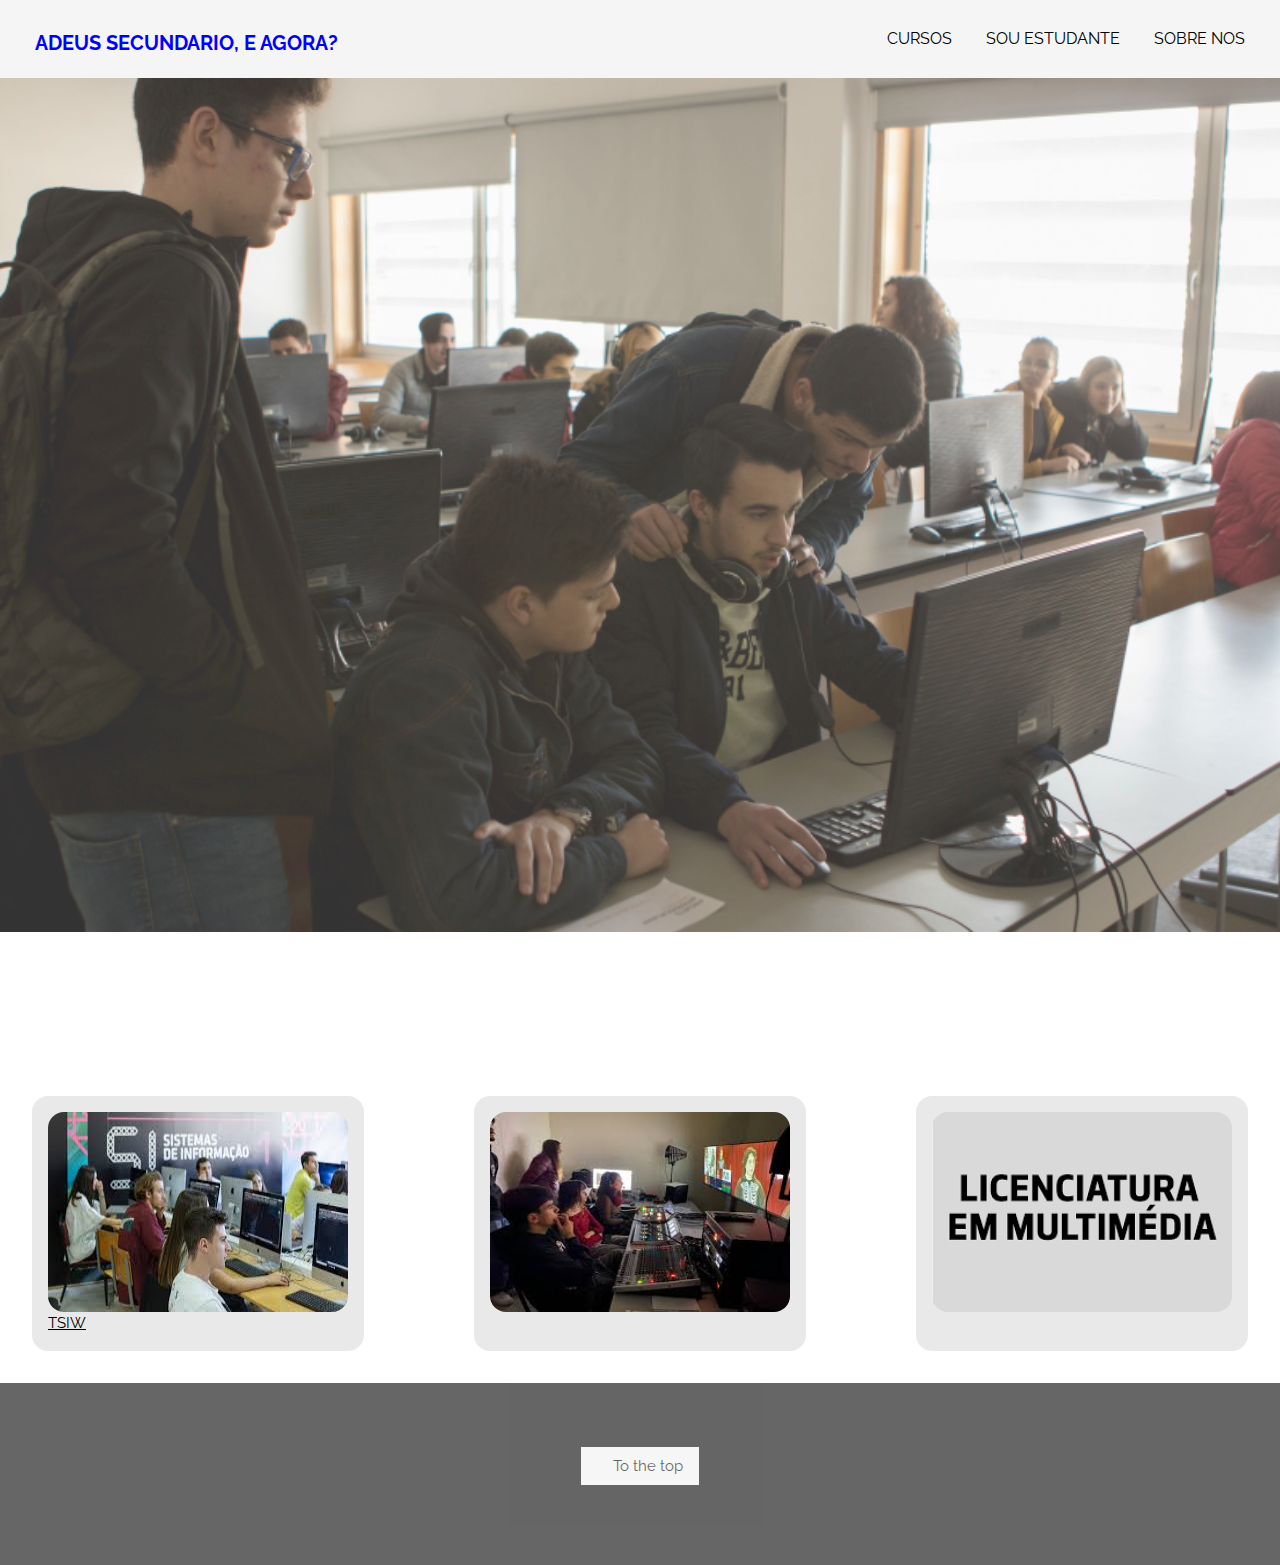
==== index.html @ f5c55098 "Algumas alteraçoes" ====
<!DOCTYPE html>
<html lang="en">
<head>
    <meta charset="UTF-8">
    <meta name="viewport" content="width=device-width, initial-scale=1.0">
    <link rel="stylesheet" href="https://fonts.googleapis.com/css?family=Raleway">
    <link rel="stylesheet" href="asea.css">
    <link rel="stylesheet" href="https://www.w3schools.com/w3css/4/w3.css">
    <title>ASEA</title>
</head>
<body>

    <div class="navbar">
      <!--Logo-->

      <a href="index.html">
        <div class="logo">ADEUS SECUNDARIO, E AGORA?</div>
      </a>

      <div class="menu">
          <a href="tsiw.html">CURSOS</a>
          <a href="">SOU ESTUDANTE</a>
          <a href="">SOBRE NOS</a>
      </div>
    </div>

  <!-- <div class="header">
    <div class="barranav" >
      <a href="index.html" class="button1">ADEUS SECUNDÁRIO, E AGORA?</a>
        <div class="button123">
          <a href="cursos.html" class="w3-bar-item w3-button">CURSOS</a>
          <a href="saidas.html" class="w3-bar-item w3-button">SAIDAS</a>
          <a href="sobrenos.html" class="w3-bar-item w3-button">SOBRE NOS</a>
        </div>
      </div>
    </div> -->

    

  <div class="imgcapa">
    <div>
      <img src="imagens\index\header.jpg" id="header">
    </div>
    <div>
      <h3 class="imgcapa">A salvar-te desde 2019</h3>
      <h4>Seguimos contigo no teu percurso académico!</h4>
    </div>
  </div>

  <br>

  <div class="cursos">
    <div class="curso-card">
       <img src="imagens/transferir.jpeg" alt="foto do curso TSIW">
       <a href="tsiw.html" class="tsiwlink"> TSIW</a>
    </div>
    <div class="curso-card">
      <img src="imagens/Licenciatura em Cinema e Audiovisual.jpeg" alt="foto do curso fotografia">
   </div>
   <div class="curso-card">
    <img src="imagens/Licenciatura em  multimedia.png" alt="">
 </div>
  
  </div>

  <footer class="w3-center w3-black w3-padding-64 w3-opacity w3-hover-opacity-off">
    <a href="#home" class="w3-button w3-light-grey"><i class="fa fa-arrow-up w3-margin-right"></i>To the top</a>
    <div class="w3-xlarge w3-section">
      <i class="fa fa-facebook-official w3-hover-opacity"></i>
      <i class="fa fa-instagram w3-hover-opacity"></i>
      <i class="fa fa-snapchat w3-hover-opacity"></i>
      <i class="fa fa-pinterest-p w3-hover-opacity"></i>
      <i class="fa fa-twitter w3-hover-opacity"></i>
      <i class="fa fa-linkedin w3-hover-opacity"></i>
    </div>
  </footer>

</body>
</html>
---- asea.css ----
body,h1,h2,h3,h4,h5,h6,div,a {font-family: "Raleway", sans-serif}

h1 {
    text-align: center;
}

#header {
    width: 100%;
    height: 50%;
    opacity: 0.8; /* Adiciona leve transparência à imagem */
  }
  
    

.navbar {
    display: flex;
    align-items: center;
    background-color: whitesmoke;
    padding: 20px 20px;
   justify-content: space-between;
   
    
  }
  

  .navbar a {
    color: black;
    text-decoration: none;
    margin: 0 15px;
    font-size: 16px;
    
  }

  /*.navbar a:hover {
    text-decoration: underline;
  }*/

  .logo {
    font-size: 20px;
    font-weight: bold;
    color: blue;
    padding-top: 8px;
    
  }
  
  .menu {
    
   
    

  }

/* .barranav{
    background-color: blue;
} */

/*.imgcapa {
    display: grid;
    padding-top: 20px;
    grid-template-columns: 55% 35%;
    align-items: center;
    justify-content: space-between;
    grid-column-gap: 20px; 
    
} */
.imgcapa {
    position: relative;
    text-align: center;
    color: white;
  }

h3.imgcapa {
    text-align: center;
    font-size: 40px;
    font-weight: 600;
    margin: 0;
    justify-self: start;
}

.cursos {
    display: flex;
    justify-content: space-between;
    flex-wrap: wrap;
    gap:8px;
    padding: 32px;  

}

.curso-card {
    background-color: rgba(204, 204, 204, 0.441);
    padding: 16px;
    width: min-content;
    border-radius: 16px;
    
}
  
.cursos  img {
    height: 200px;
    width: 300px;
    border-radius: 16px;
}
.tsiwlink{
    justify-content: center;
}
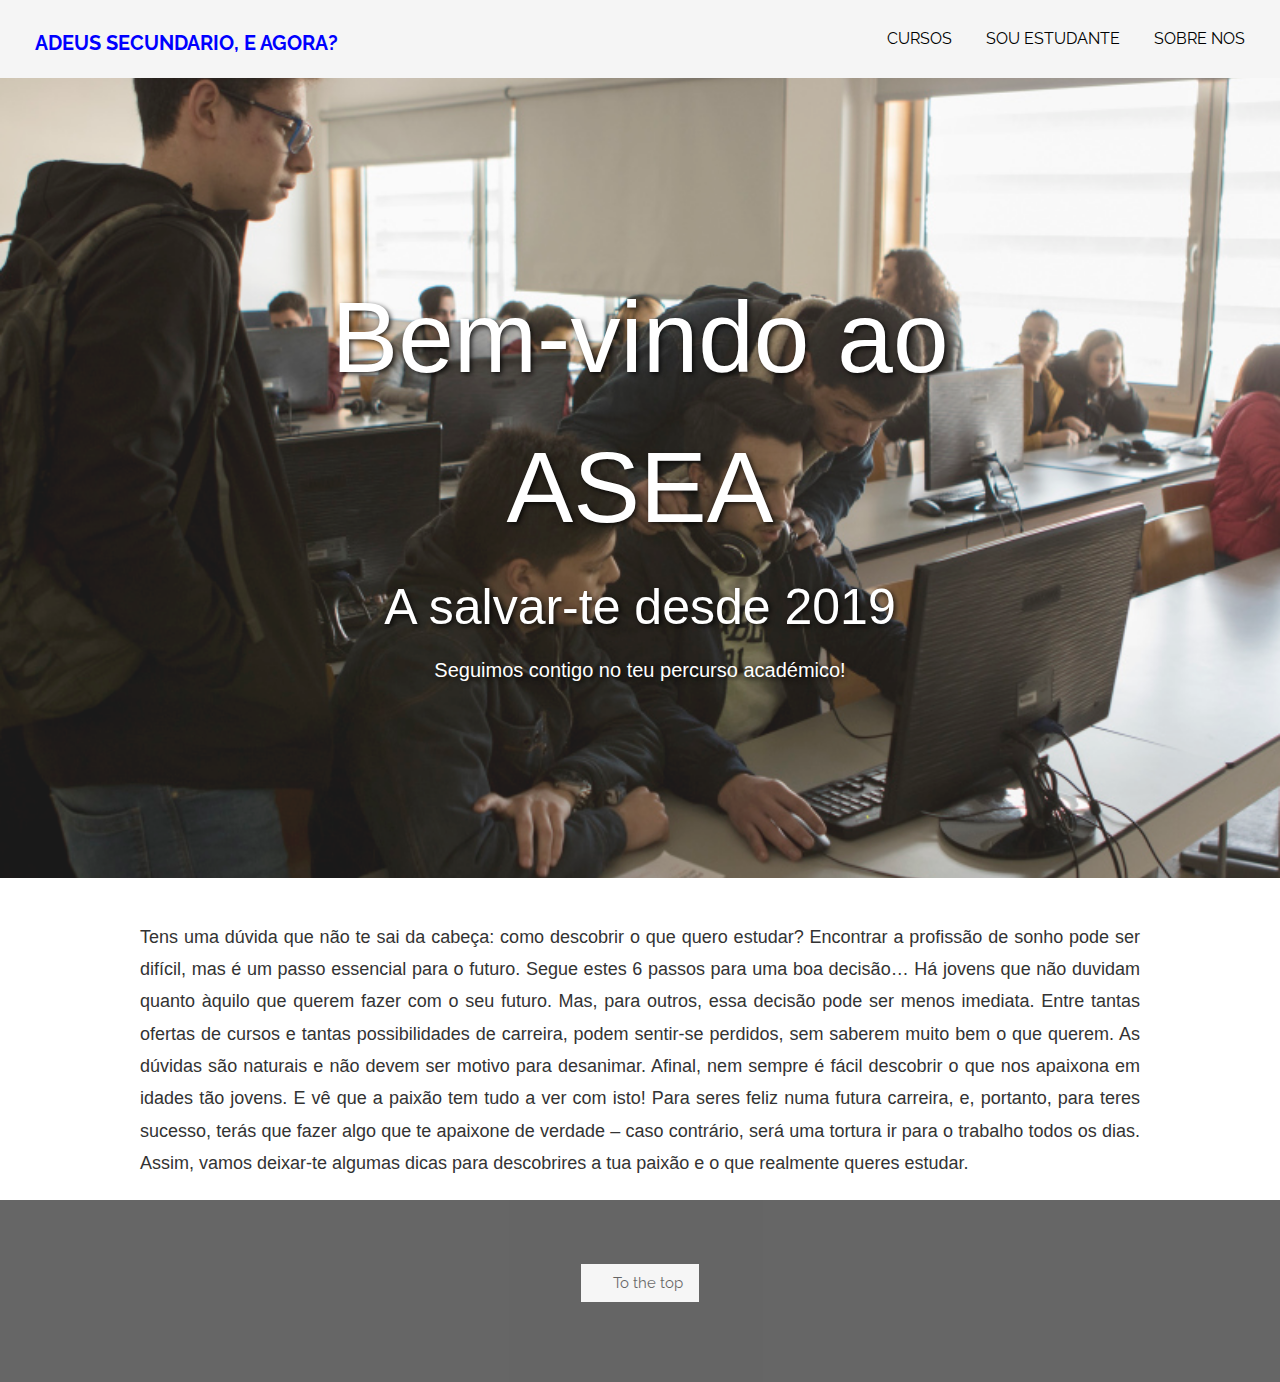
==== commit 13df17fd: "mudanca da imagem da pag" ====
--- a/index.html
+++ b/index.html
@@ -9,7 +9,7 @@
     <title>ASEA</title>
 </head>
 <body>
-
+  
     <div class="navbar">
       <!--Logo-->
 
@@ -24,45 +24,32 @@
       </div>
     </div>
 
-  <!-- <div class="header">
-    <div class="barranav" >
-      <a href="index.html" class="button1">ADEUS SECUNDÁRIO, E AGORA?</a>
-        <div class="button123">
-          <a href="cursos.html" class="w3-bar-item w3-button">CURSOS</a>
-          <a href="saidas.html" class="w3-bar-item w3-button">SAIDAS</a>
-          <a href="sobrenos.html" class="w3-bar-item w3-button">SOBRE NOS</a>
-        </div>
-      </div>
-    </div> -->
-
-    
 
   <div class="imgcapa">
     <div>
+      
       <img src="imagens\index\header.jpg" id="header">
     </div>
-    <div>
-      <h3 class="imgcapa">A salvar-te desde 2019</h3>
+    <div class="texto-sobre-imagem">
+      <h1>Bem-vindo ao ASEA</h1>
+      <h3>A salvar-te desde 2019</h3>
       <h4>Seguimos contigo no teu percurso académico!</h4>
     </div>
   </div>
 
   <br>
 
-  <div class="cursos">
-    <div class="curso-card">
-       <img src="imagens/transferir.jpeg" alt="foto do curso TSIW">
-       <a href="tsiw.html" class="tsiwlink"> TSIW</a>
-    </div>
-    <div class="curso-card">
-      <img src="imagens/Licenciatura em Cinema e Audiovisual.jpeg" alt="foto do curso fotografia">
-   </div>
-   <div class="curso-card">
-    <img src="imagens/Licenciatura em  multimedia.png" alt="">
- </div>
+  <p class="paragrafo-1">
+    Tens uma dúvida que não te sai da cabeça: como descobrir o que quero estudar? Encontrar a profissão de sonho pode ser difícil, mas é um passo essencial para o futuro. Segue estes 6 passos para uma boa decisão…
   
-  </div>
-
+    Há jovens que não duvidam quanto àquilo que querem fazer com o seu futuro. Mas, para outros, essa decisão pode ser menos imediata. Entre tantas ofertas de cursos e tantas possibilidades de carreira, podem sentir-se perdidos, sem saberem muito bem o que querem.
+    
+    As dúvidas são naturais e não devem ser motivo para desanimar. Afinal, nem sempre é fácil descobrir o que nos apaixona em idades tão jovens. E vê que a paixão tem tudo a ver com isto!
+    
+    Para seres feliz numa futura carreira, e, portanto, para teres sucesso, terás que fazer algo que te apaixone de verdade – caso contrário, será uma tortura ir para o trabalho todos os dias.
+    
+    Assim, vamos deixar-te algumas dicas para descobrires a tua paixão e o que realmente queres estudar.
+  </p>
   <footer class="w3-center w3-black w3-padding-64 w3-opacity w3-hover-opacity-off">
     <a href="#home" class="w3-button w3-light-grey"><i class="fa fa-arrow-up w3-margin-right"></i>To the top</a>
     <div class="w3-xlarge w3-section">
--- a/asea.css
+++ b/asea.css
@@ -5,11 +5,11 @@
 }
 
 #header {
-    width: 100%;
-    height: 50%;
-    opacity: 0.8; /* Adiciona leve transparência à imagem */
-  }
-  
+    width: 100%; /* Mantém a largura total */
+    height: 800px; /* Define a altura desejada*/
+    object-fit: cover; /* Garante que a imagem se ajuste sem distorção */
+    opacity: 0.9; /* Mantém a transparência já definida */
+}
     
 
 .navbar {
@@ -31,10 +31,6 @@
     
   }
 
-  /*.navbar a:hover {
-    text-decoration: underline;
-  }*/
-
   .logo {
     font-size: 20px;
     font-weight: bold;
@@ -42,40 +38,33 @@
     padding-top: 8px;
     
   }
-  
-  .menu {
-    
-   
-    
 
-  }
 
-/* .barranav{
-    background-color: blue;
-} */
-
-/*.imgcapa {
-    display: grid;
-    padding-top: 20px;
-    grid-template-columns: 55% 35%;
-    align-items: center;
-    justify-content: space-between;
-    grid-column-gap: 20px; 
-    
-} */
 .imgcapa {
     position: relative;
     text-align: center;
     color: white;
   }
 
-h3.imgcapa {
-    text-align: center;
-    font-size: 40px;
-    font-weight: 600;
+  .texto-sobre-imagem {
+    position: absolute; /* Coloca o texto sobre a imagem */
+    top: 50%; /* Alinha verticalmente */
+    left: 50%; /* Alinha horizontalmente */
+    transform: translate(-50%, -50%); 
+    color: white; /* Cor do texto */
+    text-shadow: 2px 2px 5px rgba(0, 0, 0, 0.8); /* Adiciona sombra para melhor legibilidade */
+}
+
+.texto-sobre-imagem h1 {
+    font-size: 100px; /* Tamanho do título */
     margin: 0;
-    justify-self: start;
 }
+
+.texto-sobre-imagem h3 {
+    font-size: 50px; /* Tamanho do subtítulo */
+    margin: 8px 0 0;
+}
+
 
 .cursos {
     display: flex;
@@ -93,12 +82,13 @@
     border-radius: 16px;
     
 }
+.paragrafo-1 {
+   text-align: justify;
+    margin: 20px auto; /* Adiciona espaço acima e abaixo do parágrafo */
+    max-width: 1000px; /* Limita a largura do parágrafo */
+    line-height: 1.8; /* Aumenta o espaçamento entre as linhas para melhor legibilidade */
+    font-size: 18px; /* Ajusta o tamanho da fonte */
+    color: #333; /* Define uma cor agradável para o texto */
+}
   
-.cursos  img {
-    height: 200px;
-    width: 300px;
-    border-radius: 16px;
-}
-.tsiwlink{
-    justify-content: center;
-}+
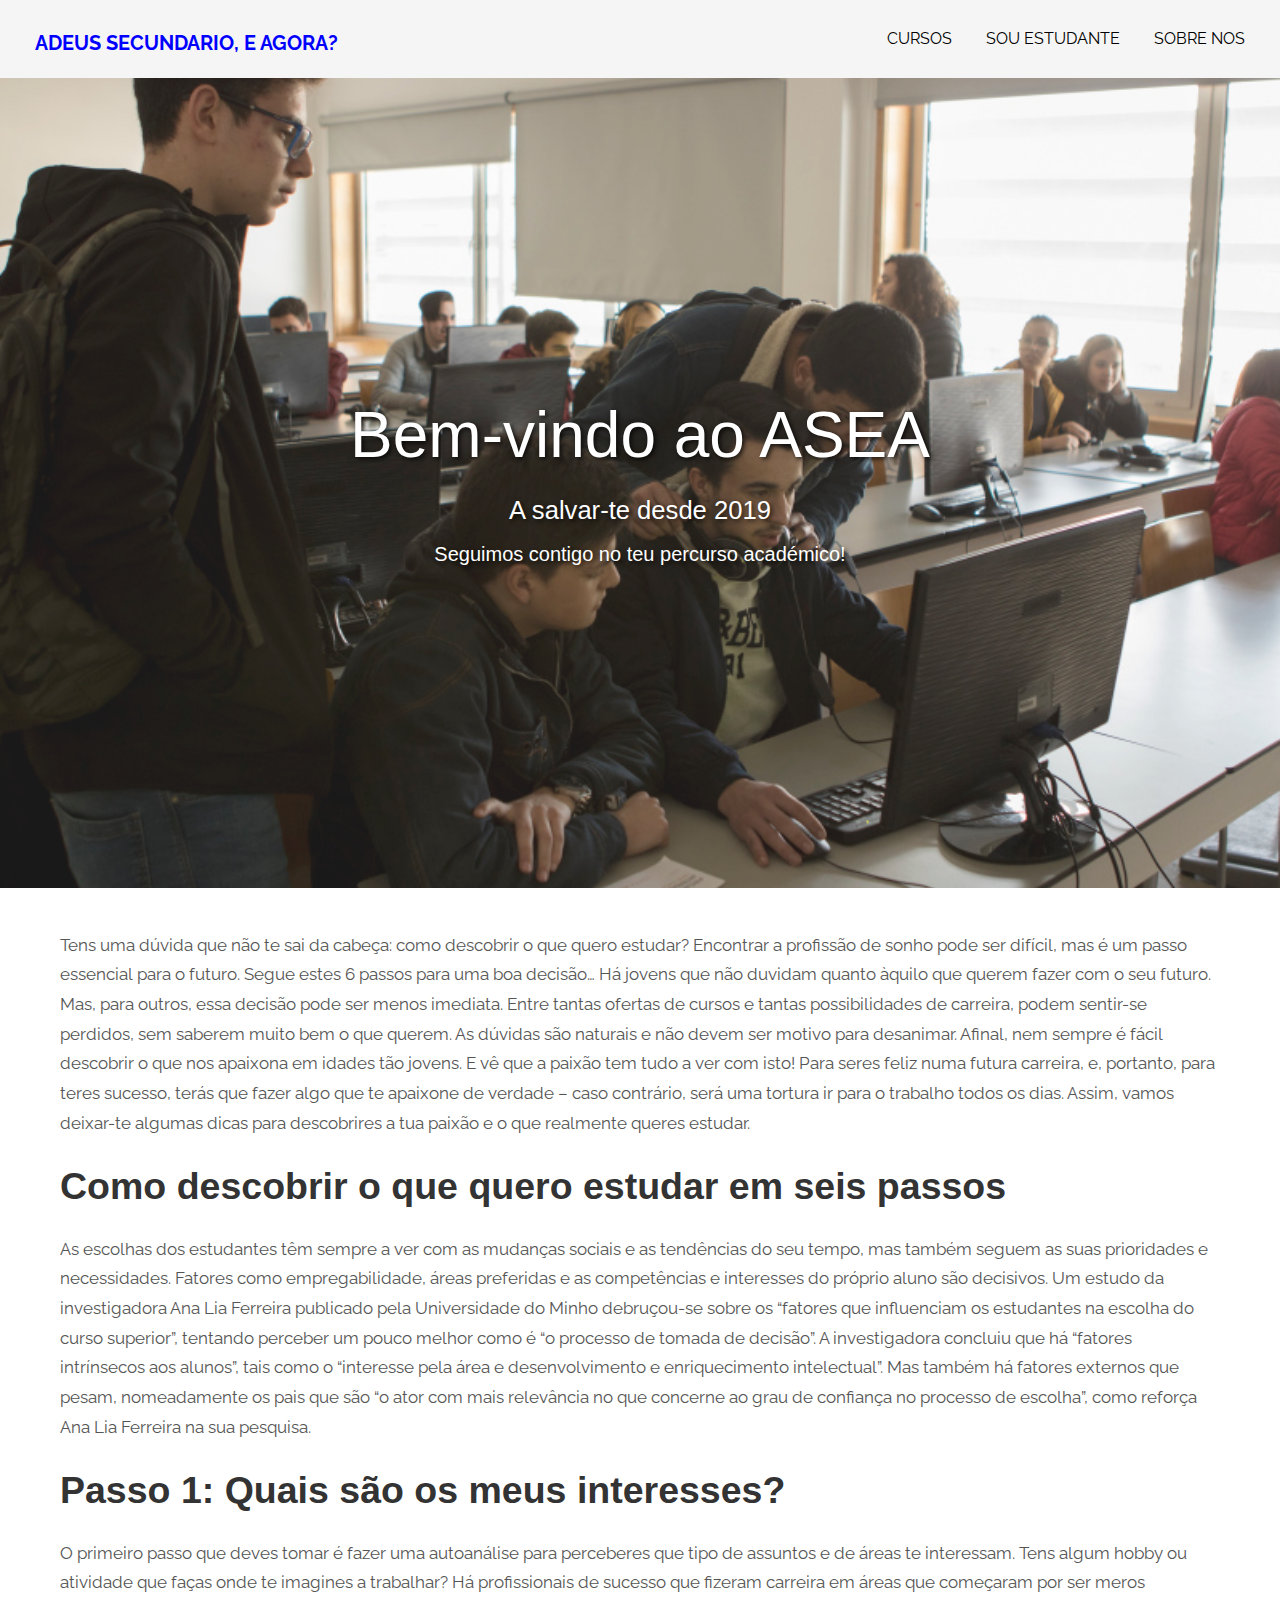
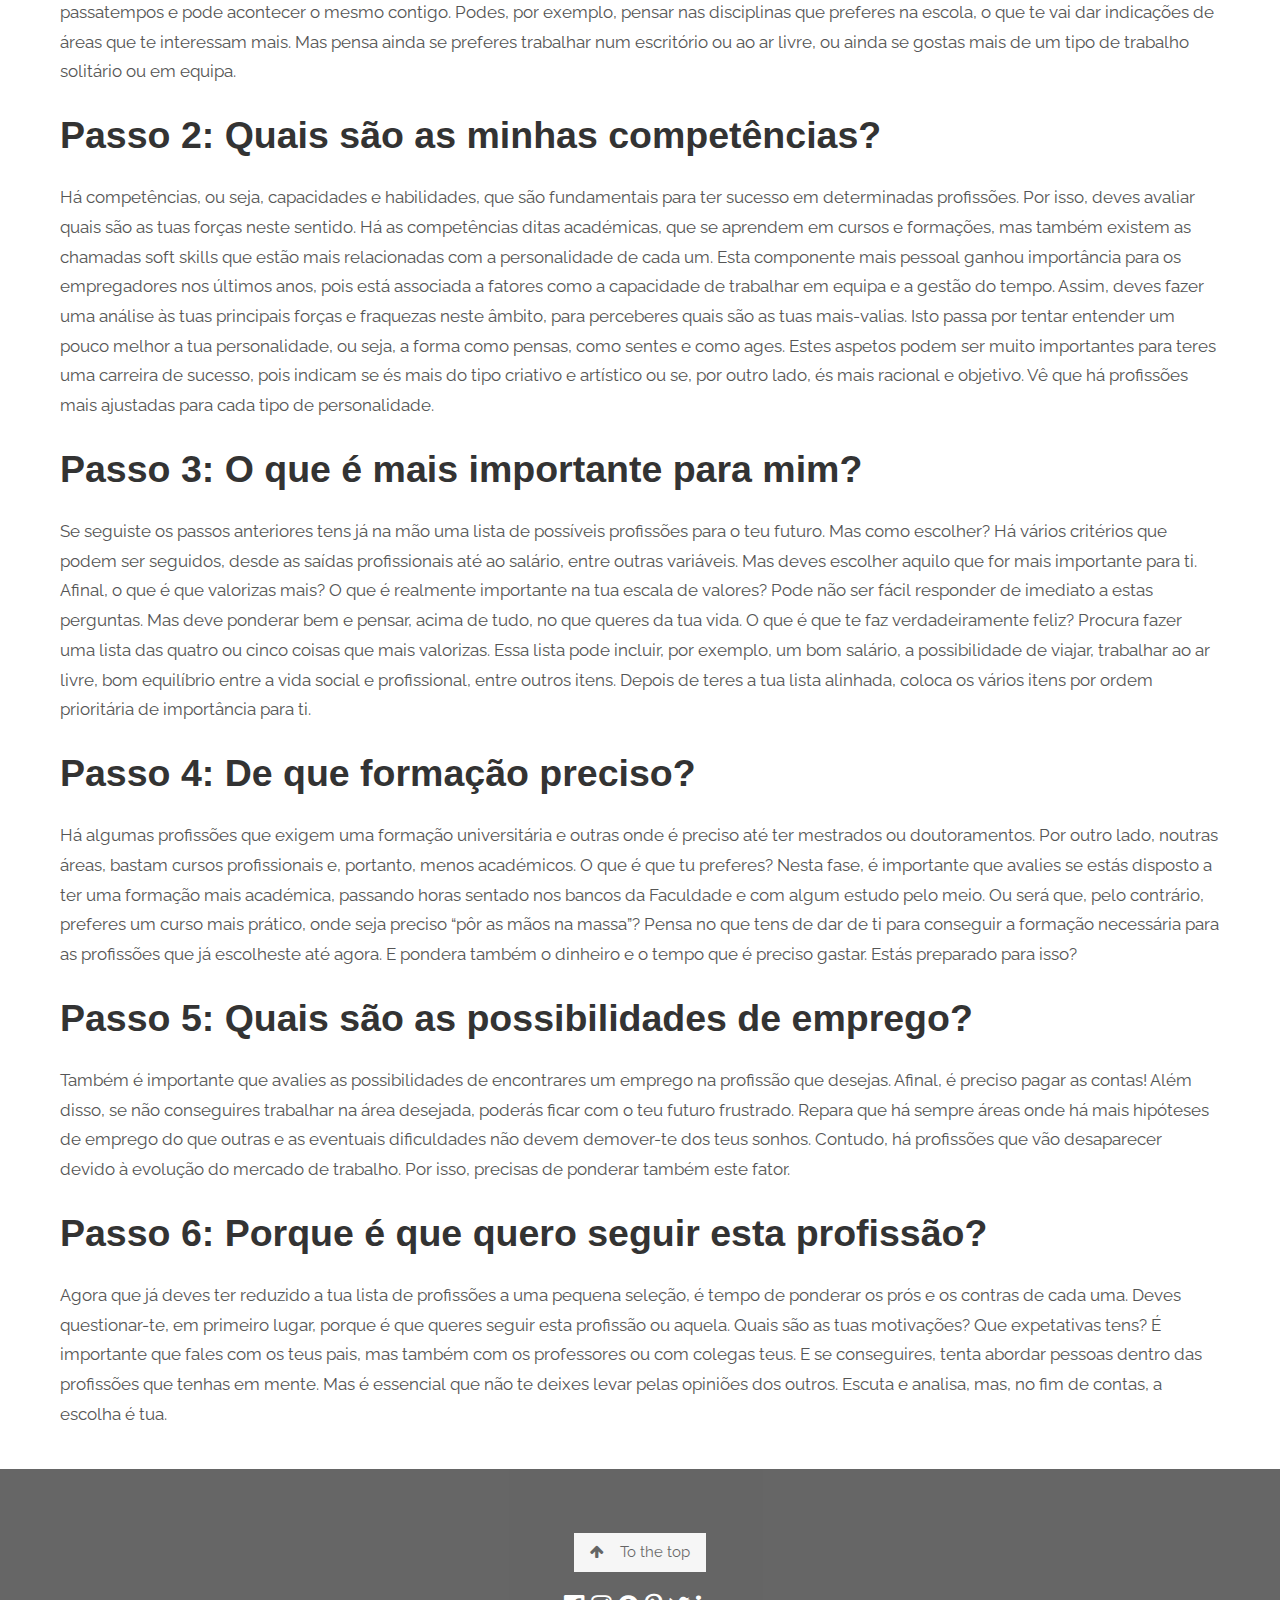
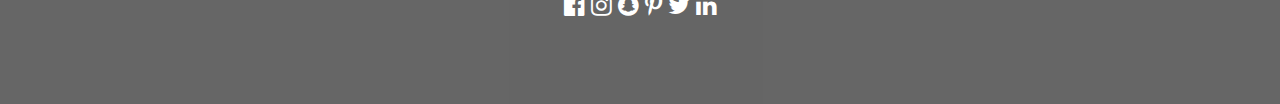
==== commit d8aa272c: "pagina principal" ====
--- a/index.html
+++ b/index.html
@@ -6,6 +6,7 @@
     <link rel="stylesheet" href="https://fonts.googleapis.com/css?family=Raleway">
     <link rel="stylesheet" href="asea.css">
     <link rel="stylesheet" href="https://www.w3schools.com/w3css/4/w3.css">
+    <link rel="stylesheet" href="https://cdnjs.cloudflare.com/ajax/libs/font-awesome/4.7.0/css/font-awesome.min.css">
     <title>ASEA</title>
 </head>
 <body>
@@ -27,7 +28,6 @@
 
   <div class="imgcapa">
     <div>
-      
       <img src="imagens\index\header.jpg" id="header">
     </div>
     <div class="texto-sobre-imagem">
@@ -38,7 +38,8 @@
   </div>
 
   <br>
-
+<div class="conteiner">
+  
   <p class="paragrafo-1">
     Tens uma dúvida que não te sai da cabeça: como descobrir o que quero estudar? Encontrar a profissão de sonho pode ser difícil, mas é um passo essencial para o futuro. Segue estes 6 passos para uma boa decisão…
   
@@ -50,8 +51,73 @@
     
     Assim, vamos deixar-te algumas dicas para descobrires a tua paixão e o que realmente queres estudar.
   </p>
+
+  <h1>Como descobrir o que quero estudar em seis passos</h1>
+
+  <p class="paragrafo-1">As escolhas dos estudantes têm sempre a ver com as mudanças sociais e as tendências do seu tempo, mas também seguem as suas prioridades e necessidades. Fatores como empregabilidade, áreas preferidas e as competências e interesses do próprio aluno são decisivos.
+
+    Um estudo da investigadora Ana Lia Ferreira publicado pela Universidade do Minho debruçou-se sobre os “fatores que influenciam os estudantes na escolha do curso superior”, tentando perceber um pouco melhor como é “o processo de tomada de decisão”.
+    
+    A investigadora concluiu que há “fatores intrínsecos aos alunos”, tais como o “interesse pela área e desenvolvimento e enriquecimento intelectual”.
+    
+    Mas também há fatores externos que pesam, nomeadamente os pais que são “o ator com mais relevância no que concerne ao grau de confiança no processo de escolha”, como reforça Ana Lia Ferreira na sua pesquisa.
+    
+  <h2>Passo 1: Quais são os meus interesses?</h2>
+
+  <p>O primeiro passo que deves tomar é fazer uma autoanálise para perceberes que tipo de assuntos e de áreas te interessam.
+
+    Tens algum hobby ou atividade que faças onde te imagines a trabalhar? Há profissionais de sucesso que fizeram carreira em áreas que começaram por ser meros passatempos e pode acontecer o mesmo contigo.
+    
+    Podes, por exemplo, pensar nas disciplinas que preferes na escola, o que te vai dar indicações de áreas que te interessam mais. Mas pensa ainda se preferes trabalhar num escritório ou ao ar livre, ou ainda se gostas mais de um tipo de trabalho solitário ou em equipa.</p>
+
+    <h2>Passo 2: Quais são as minhas competências?</h2>
+
+    <p>Há competências, ou seja, capacidades e habilidades, que são fundamentais para ter sucesso em determinadas profissões. Por isso, deves avaliar quais são as tuas forças neste sentido.
+
+        Há as competências ditas académicas, que se aprendem em cursos e formações, mas também existem as chamadas soft skills que estão mais relacionadas com a personalidade de cada um.
+
+        Esta componente mais pessoal ganhou importância para os empregadores nos últimos anos, pois está associada a fatores como a capacidade de trabalhar em equipa e a gestão do tempo.
+
+        Assim, deves fazer uma análise às tuas principais forças e fraquezas neste âmbito, para perceberes quais são as tuas mais-valias. Isto passa por tentar entender um pouco melhor a tua personalidade, ou seja, a forma como pensas, como sentes e como ages.
+
+        Estes aspetos podem ser muito importantes para teres uma carreira de sucesso, pois indicam se és mais do tipo criativo e artístico ou se, por outro lado, és mais racional e objetivo. Vê que há profissões mais ajustadas para cada tipo de personalidade.</p>
+    <h2>Passo 3: O que é mais importante para mim?</h2>
+    
+    <p>
+      Se seguiste os passos anteriores tens já na mão uma lista de possíveis profissões para o teu futuro. Mas como escolher?
+
+Há vários critérios que podem ser seguidos, desde as saídas profissionais até ao salário, entre outras variáveis. Mas deves escolher aquilo que for mais importante para ti. Afinal, o que é que valorizas mais? O que é realmente importante na tua escala de valores?
+
+Pode não ser fácil responder de imediato a estas perguntas. Mas deve ponderar bem e pensar, acima de tudo, no que queres da tua vida. O que é que te faz verdadeiramente feliz?
+
+Procura fazer uma lista das quatro ou cinco coisas que mais valorizas. Essa lista pode incluir, por exemplo, um bom salário, a possibilidade de viajar, trabalhar ao ar livre, bom equilíbrio entre a vida social e profissional, entre outros itens.
+
+Depois de teres a tua lista alinhada, coloca os vários itens por ordem prioritária de importância para ti.
+    </p>
+
+    <h2>Passo 4: De que formação preciso?</h2>
+
+    <p>Há algumas profissões que exigem uma formação universitária e outras onde é preciso até ter mestrados ou doutoramentos. Por outro lado, noutras áreas, bastam cursos profissionais e, portanto, menos académicos. O que é que tu preferes?
+
+      Nesta fase, é importante que avalies se estás disposto a ter uma formação mais académica, passando horas sentado nos bancos da Faculdade e com algum estudo pelo meio. Ou será que, pelo contrário, preferes um curso mais prático, onde seja preciso “pôr as mãos na massa”?
+      
+      Pensa no que tens de dar de ti para conseguir a formação necessária para as profissões que já escolheste até agora. E pondera também o dinheiro e o tempo que é preciso gastar. Estás preparado para isso?</p>
+
+      <h2>Passo 5: Quais são as possibilidades de emprego?</h2>
+
+      <p>Também é importante que avalies as possibilidades de encontrares um emprego na profissão que desejas. Afinal, é preciso pagar as contas! Além disso, se não conseguires trabalhar na área desejada, poderás ficar com o teu futuro frustrado.
+
+        Repara que há sempre áreas onde há mais hipóteses de emprego do que outras e as eventuais dificuldades não devem demover-te dos teus sonhos. Contudo, há profissões que vão desaparecer devido à evolução do mercado de trabalho. Por isso, precisas de ponderar também este fator.</p>
+
+      <h2>Passo 6: Porque é que quero seguir esta profissão?</h2> 
+      
+      <p>Agora que já deves ter reduzido a tua lista de profissões a uma pequena seleção, é tempo de ponderar os prós e os contras de cada uma. Deves questionar-te, em primeiro lugar, porque é que queres seguir esta profissão ou aquela. Quais são as tuas motivações? Que expetativas tens?
+
+        É importante que fales com os teus pais, mas também com os professores ou com colegas teus. E se conseguires, tenta abordar pessoas dentro das profissões que tenhas em mente. Mas é essencial que não te deixes levar pelas opiniões dos outros. Escuta e analisa, mas, no fim de contas, a escolha é tua.</p>
+</div>
+  
   <footer class="w3-center w3-black w3-padding-64 w3-opacity w3-hover-opacity-off">
-    <a href="#home" class="w3-button w3-light-grey"><i class="fa fa-arrow-up w3-margin-right"></i>To the top</a>
+    <a href="#" class="w3-button w3-light-grey"><i class="fa fa-arrow-up w3-margin-right" ></i>To the top</a>
     <div class="w3-xlarge w3-section">
       <i class="fa fa-facebook-official w3-hover-opacity"></i>
       <i class="fa fa-instagram w3-hover-opacity"></i>
--- a/asea.css
+++ b/asea.css
@@ -1,3 +1,7 @@
+* {
+  margin: 0;
+  padding: 0;
+}
 body,h1,h2,h3,h4,h5,h6,div,a {font-family: "Raleway", sans-serif}
 
 h1 {
@@ -6,7 +10,7 @@
 
 #header {
     width: 100%; /* Mantém a largura total */
-    height: 800px; /* Define a altura desejada*/
+    height: 90vh; /* Define a altura desejada*/
     object-fit: cover; /* Garante que a imagem se ajuste sem distorção */
     opacity: 0.9; /* Mantém a transparência já definida */
 }
@@ -56,12 +60,12 @@
 }
 
 .texto-sobre-imagem h1 {
-    font-size: 100px; /* Tamanho do título */
+    font-size: 5vw; /* Tamanho do título */
     margin: 0;
 }
 
 .texto-sobre-imagem h3 {
-    font-size: 50px; /* Tamanho do subtítulo */
+    font-size: 2vw; /* Tamanho do subtítulo */
     margin: 8px 0 0;
 }
 
@@ -82,13 +86,57 @@
     border-radius: 16px;
     
 }
-.paragrafo-1 {
-   text-align: justify;
-    margin: 20px auto; /* Adiciona espaço acima e abaixo do parágrafo */
-    max-width: 1000px; /* Limita a largura do parágrafo */
-    line-height: 1.8; /* Aumenta o espaçamento entre as linhas para melhor legibilidade */
-    font-size: 18px; /* Ajusta o tamanho da fonte */
-    color: #333; /* Define uma cor agradável para o texto */
+.conteiner {
+  max-width: 1200px; /* Define uma largura máxima para o conteúdo */
+  margin: 0 auto; /* Centraliza o conteúdo na página */
+  padding: 20px; /* Adiciona um espaçamento interno */
+  box-sizing: border-box; /* Garante que o padding não aumente a largura total */
 }
+
+.conteiner h1 {
+  font-size: 2.5rem; /* Tamanho do título */
+  margin-bottom: 20px; /* Espaçamento abaixo do título */
+  color: #333; /* Cor do título */
+  text-align: justify; /* Centraliza o título */
+  font-weight: bold;
+}
+
+.conteiner p {
+  font-size: 1.1rem; /* Tamanho do parágrafo */
+  line-height: 1.8; /* Espaçamento entre linhas */
+  color: #555; /* Cor do texto */
+  margin-bottom: 20px; /* Espaçamento abaixo do parágrafo */
+}
+.conteiner h2{
+  font-size: 2.5rem; /* Tamanho do título */
+  margin-bottom: 20px; /* Espaçamento abaixo do título */
+  color: #333; /* Cor do título */
+  text-align: justify; /* Centraliza o título */
+  font-weight: bold;
+}
+
+
+
+@media screen and (max-width: 768px) {
+    #header {
+      height: 50vh; /* Altura menor para telas pequenas */
+    }
   
-
+    .texto-sobre-imagem h1 {
+      font-size: 8vw; /* Tamanho proporcional */
+    }
+  
+    .texto-sobre-imagem h3 {
+      font-size: 4vw;
+    }
+  
+    .navbar {
+      flex-direction: column; /* Menu em coluna */
+      padding: 10px;
+    }
+  
+  
+    .paragrafo-1 {
+      padding: 0 15px; /* Adiciona margens laterais */
+    }
+  }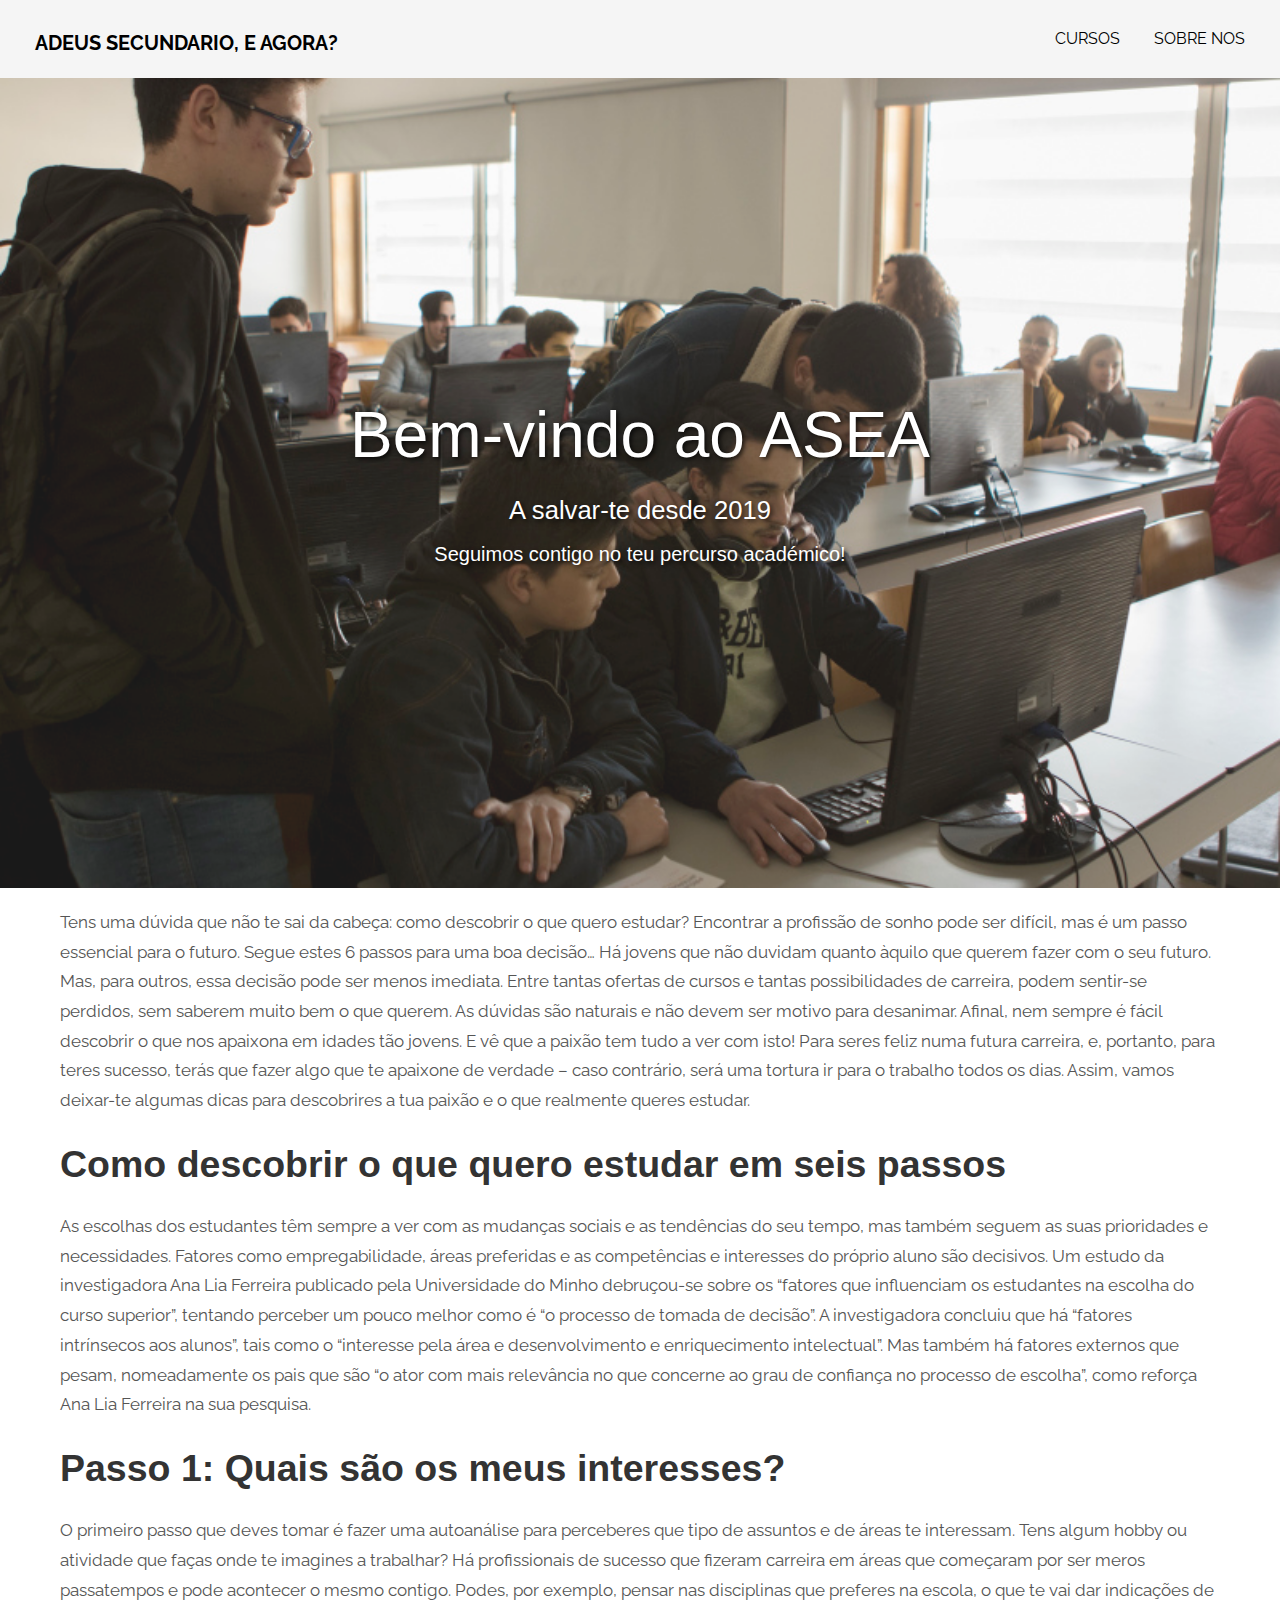
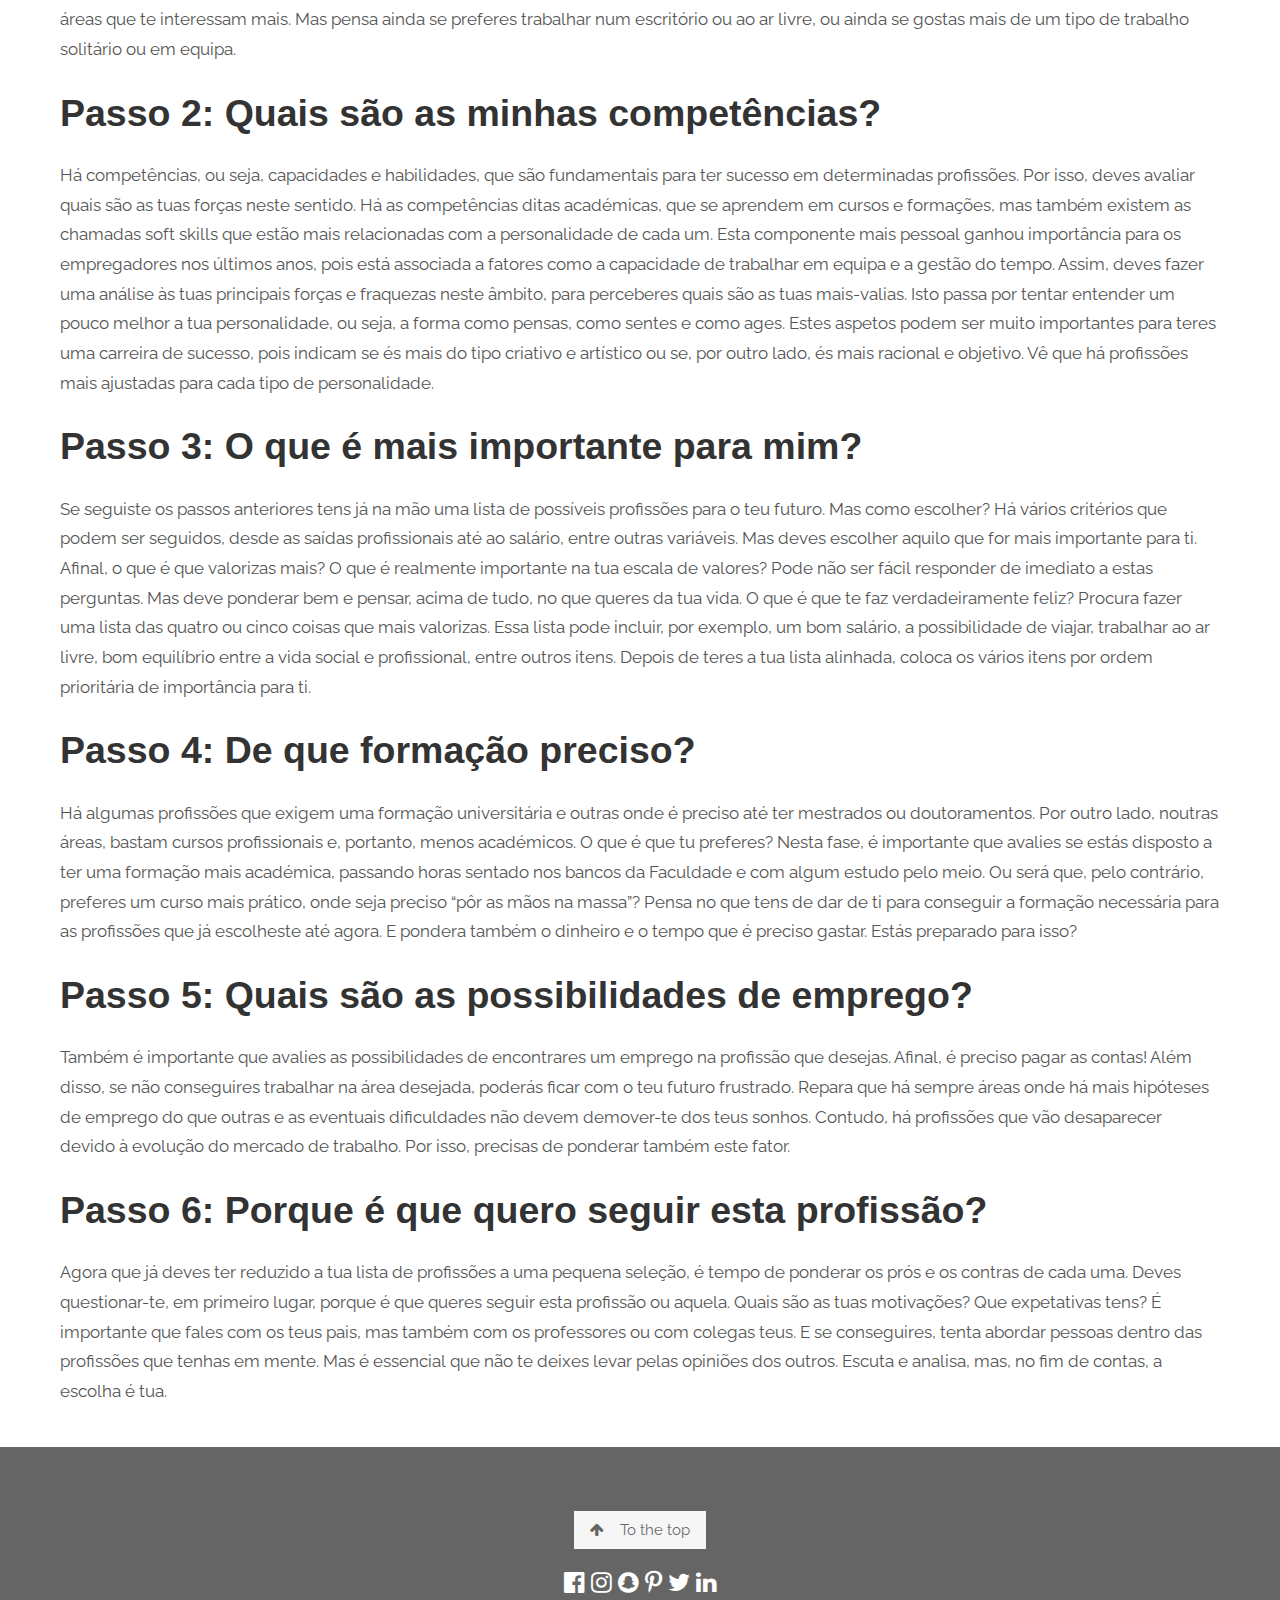
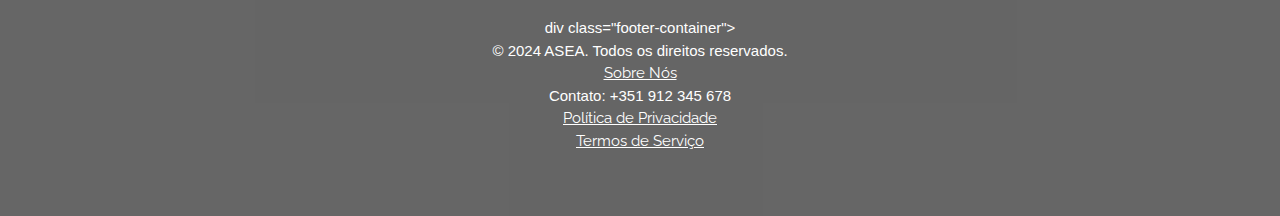
==== commit 8650a19d: "avancos" ====
--- a/index.html
+++ b/index.html
@@ -12,15 +12,15 @@
 <body>
   
     <div class="navbar">
-      <!--Logo-->
+    
 
       <a href="index.html">
         <div class="logo">ADEUS SECUNDARIO, E AGORA?</div>
       </a>
 
       <div class="menu">
-          <a href="tsiw.html">CURSOS</a>
-          <a href="">SOU ESTUDANTE</a>
+          <a href="cursos.html">CURSOS</a>
+
           <a href="">SOBRE NOS</a>
       </div>
     </div>
@@ -28,7 +28,7 @@
 
   <div class="imgcapa">
     <div>
-      <img src="imagens\index\header.jpg" id="header">
+      <img src="imagens\index\header.jpg" id="header" alt="imagem-capa">
     </div>
     <div class="texto-sobre-imagem">
       <h1>Bem-vindo ao ASEA</h1>
@@ -37,7 +37,7 @@
     </div>
   </div>
 
-  <br>
+  
 <div class="conteiner">
   
   <p class="paragrafo-1">
@@ -117,7 +117,7 @@
 </div>
   
   <footer class="w3-center w3-black w3-padding-64 w3-opacity w3-hover-opacity-off">
-    <a href="#" class="w3-button w3-light-grey"><i class="fa fa-arrow-up w3-margin-right" ></i>To the top</a>
+    <a href="index.html" class="w3-button w3-light-grey"><i class="fa fa-arrow-up w3-margin-right" ></i>To the top</a>
     <div class="w3-xlarge w3-section">
       <i class="fa fa-facebook-official w3-hover-opacity"></i>
       <i class="fa fa-instagram w3-hover-opacity"></i>
@@ -126,7 +126,20 @@
       <i class="fa fa-twitter w3-hover-opacity"></i>
       <i class="fa fa-linkedin w3-hover-opacity"></i>
     </div>
+    div class="footer-container">
+      <p>&copy; 2024 ASEA. Todos os direitos reservados.</p>
+      
+      <ul class="footer-list">
+          <li><a href="#">Sobre Nós</a></li>
+          <li> Contato: +351 912 345 678 </li>
+          <li><a href="#">Política de Privacidade</a></li>
+          <li><a href="#">Termos de Serviço</a></li>
+      </ul>
+  </div>
   </footer>
 
+
+ 
 </body>
+<script src="scripts.js"></script> 
 </html>--- a/asea.css
+++ b/asea.css
@@ -38,7 +38,7 @@
   .logo {
     font-size: 20px;
     font-weight: bold;
-    color: blue;
+    color:black;
     padding-top: 8px;
     
   }
@@ -69,16 +69,6 @@
     margin: 8px 0 0;
 }
 
-
-.cursos {
-    display: flex;
-    justify-content: space-between;
-    flex-wrap: wrap;
-    gap:8px;
-    padding: 32px;  
-
-}
-
 .curso-card {
     background-color: rgba(204, 204, 204, 0.441);
     padding: 16px;
@@ -90,7 +80,7 @@
   max-width: 1200px; /* Define uma largura máxima para o conteúdo */
   margin: 0 auto; /* Centraliza o conteúdo na página */
   padding: 20px; /* Adiciona um espaçamento interno */
-  box-sizing: border-box; /* Garante que o padding não aumente a largura total */
+  
 }
 
 .conteiner h1 {
@@ -117,6 +107,7 @@
 
 
 
+
 @media screen and (max-width: 768px) {
     #header {
       height: 50vh; /* Altura menor para telas pequenas */
@@ -139,4 +130,5 @@
     .paragrafo-1 {
       padding: 0 15px; /* Adiciona margens laterais */
     }
-  }+  }
+  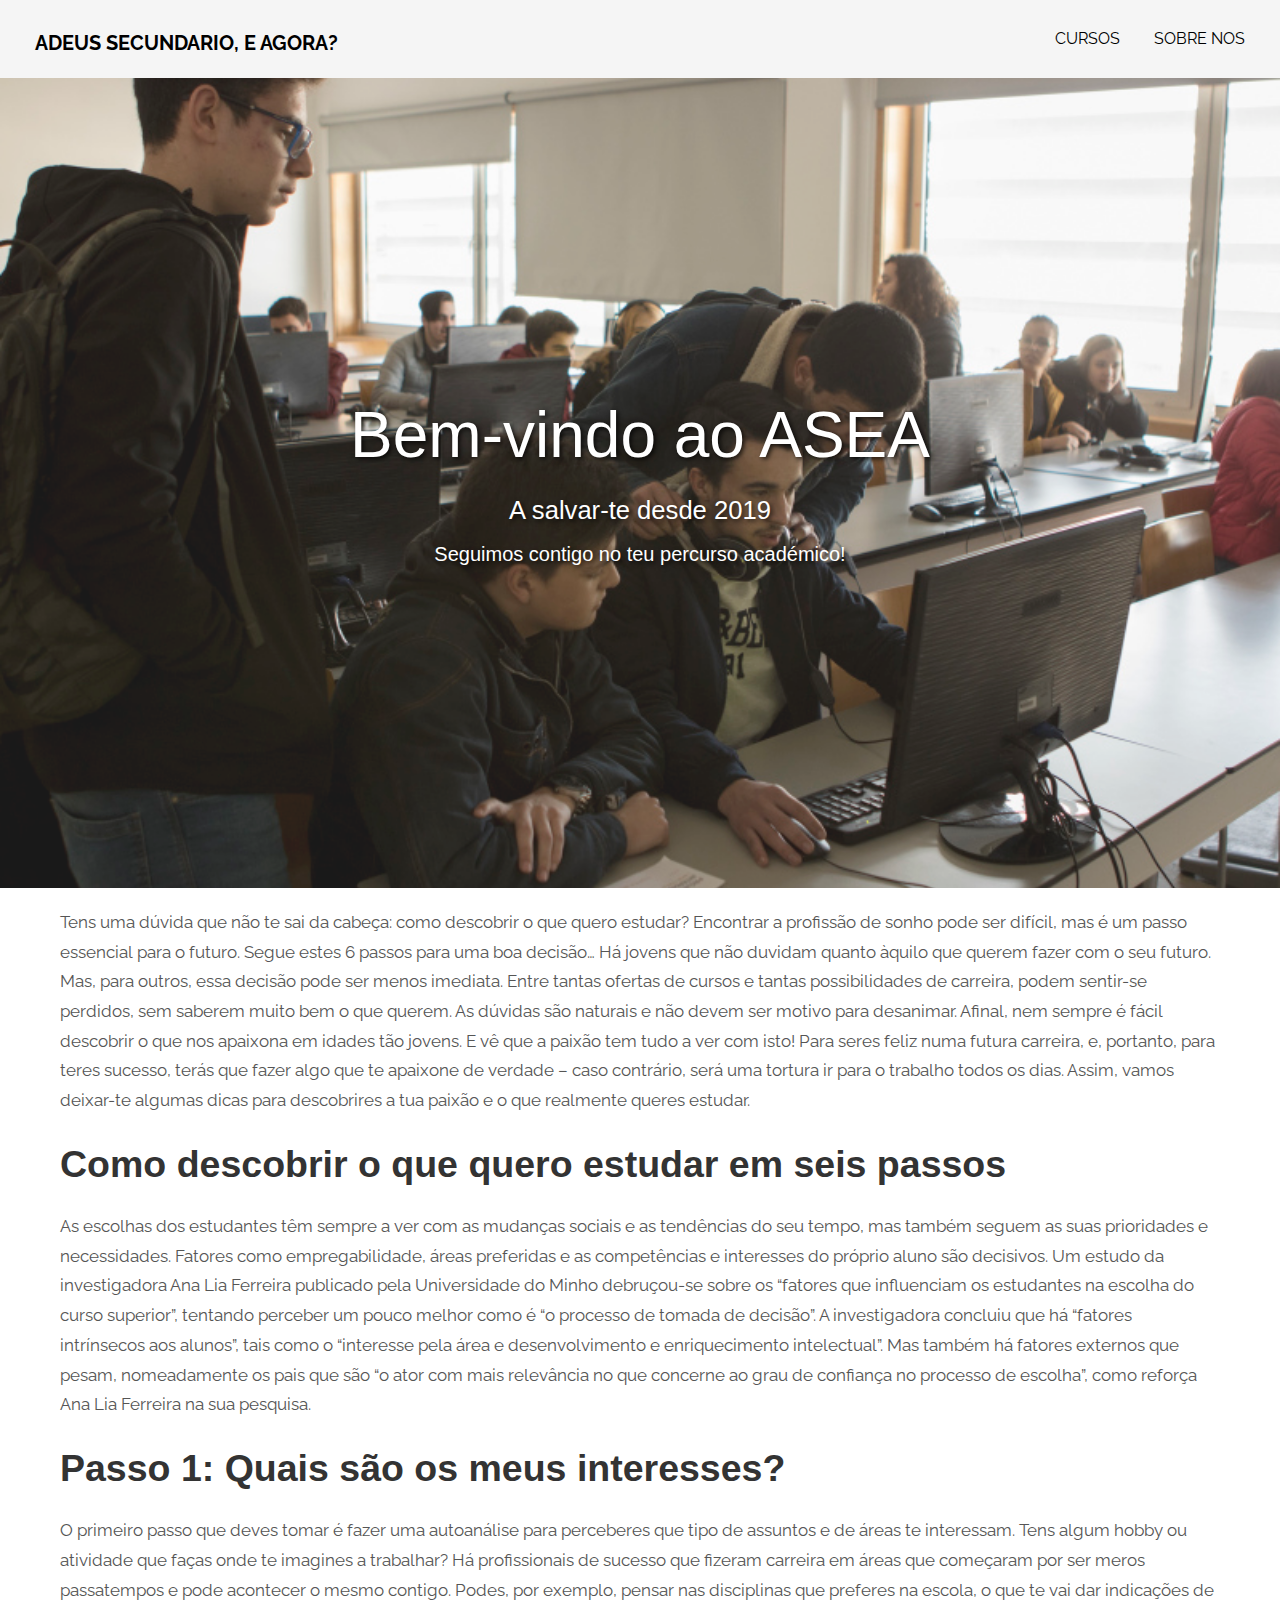
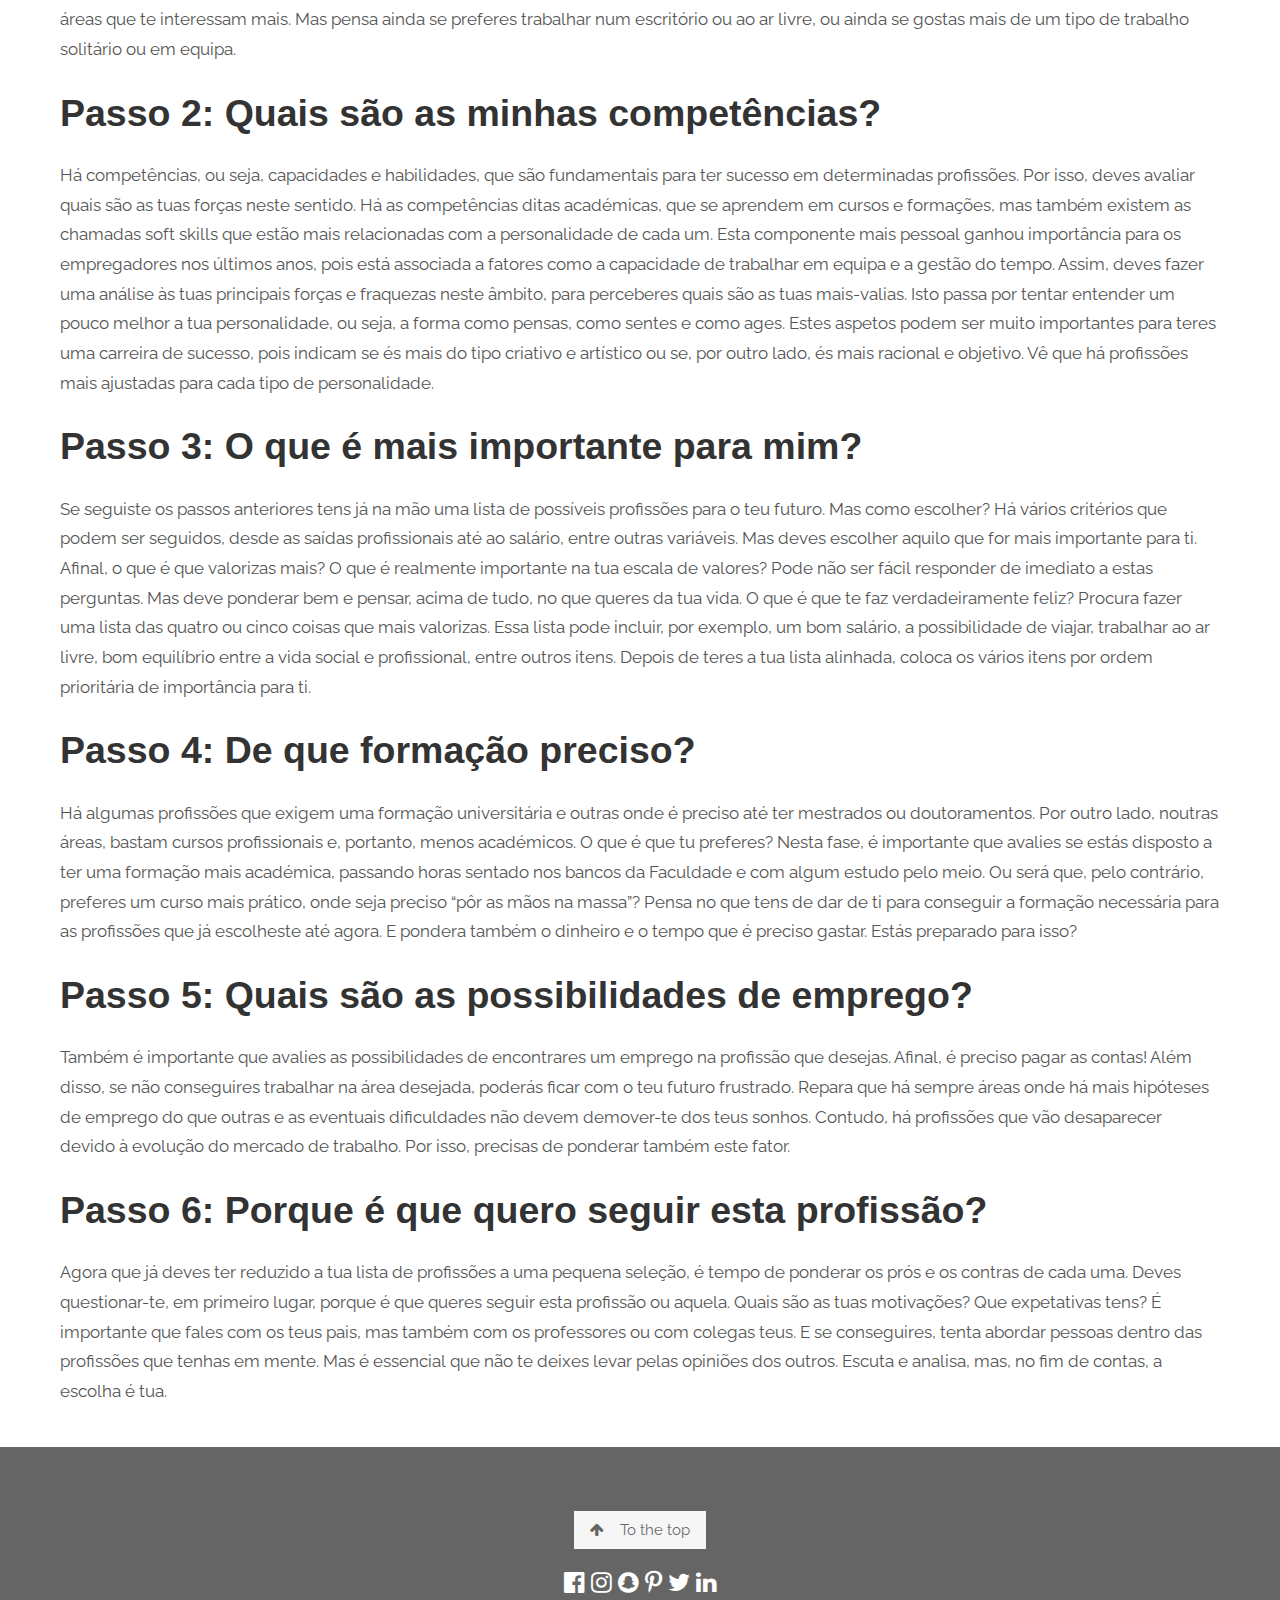
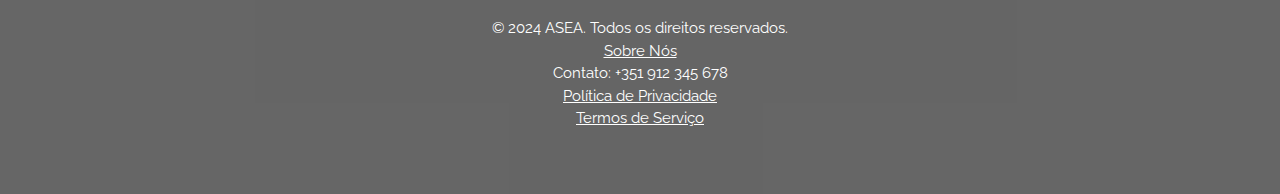
==== commit ea94bee9: "alteracao do css" ====
--- a/index.html
+++ b/index.html
@@ -11,14 +11,14 @@
 </head>
 <body>
   
-    <div class="navbar">
+    <div class="navbar1">
     
 
       <a href="index.html">
-        <div class="logo">ADEUS SECUNDARIO, E AGORA?</div>
+        <div class="logo1">ADEUS SECUNDARIO, E AGORA?</div>
       </a>
 
-      <div class="menu">
+      <div class="menu1">
           <a href="cursos.html">CURSOS</a>
 
           <a href="">SOBRE NOS</a>
@@ -26,11 +26,11 @@
     </div>
 
 
-  <div class="imgcapa">
+  <div class="imgcapa1">
     <div>
-      <img src="imagens\index\header.jpg" id="header" alt="imagem-capa">
+      <img src="imagens\index\header.jpg" id="header1" alt="imagem-capa">
     </div>
-    <div class="texto-sobre-imagem">
+    <div class="texto-sobre-imagem1">
       <h1>Bem-vindo ao ASEA</h1>
       <h3>A salvar-te desde 2019</h3>
       <h4>Seguimos contigo no teu percurso académico!</h4>
@@ -38,7 +38,7 @@
   </div>
 
   
-<div class="conteiner">
+<div class="conteiner1">
   
   <p class="paragrafo-1">
     Tens uma dúvida que não te sai da cabeça: como descobrir o que quero estudar? Encontrar a profissão de sonho pode ser difícil, mas é um passo essencial para o futuro. Segue estes 6 passos para uma boa decisão…
@@ -126,7 +126,7 @@
       <i class="fa fa-twitter w3-hover-opacity"></i>
       <i class="fa fa-linkedin w3-hover-opacity"></i>
     </div>
-    div class="footer-container">
+    <div class="footer-container1">
       <p>&copy; 2024 ASEA. Todos os direitos reservados.</p>
       
       <ul class="footer-list">
--- a/asea.css
+++ b/asea.css
@@ -8,7 +8,7 @@
     text-align: center;
 }
 
-#header {
+#header1 {
     width: 100%; /* Mantém a largura total */
     height: 90vh; /* Define a altura desejada*/
     object-fit: cover; /* Garante que a imagem se ajuste sem distorção */
@@ -16,7 +16,7 @@
 }
     
 
-.navbar {
+.navbar1 {
     display: flex;
     align-items: center;
     background-color: whitesmoke;
@@ -27,7 +27,7 @@
   }
   
 
-  .navbar a {
+  .navbar1 a {
     color: black;
     text-decoration: none;
     margin: 0 15px;
@@ -35,7 +35,7 @@
     
   }
 
-  .logo {
+  .logo1 {
     font-size: 20px;
     font-weight: bold;
     color:black;
@@ -44,13 +44,13 @@
   }
 
 
-.imgcapa {
+.imgcapa1 {
     position: relative;
     text-align: center;
     color: white;
   }
 
-  .texto-sobre-imagem {
+  .texto-sobre-imagem1 {
     position: absolute; /* Coloca o texto sobre a imagem */
     top: 50%; /* Alinha verticalmente */
     left: 50%; /* Alinha horizontalmente */
@@ -59,31 +59,31 @@
     text-shadow: 2px 2px 5px rgba(0, 0, 0, 0.8); /* Adiciona sombra para melhor legibilidade */
 }
 
-.texto-sobre-imagem h1 {
+.texto-sobre-imagem1 h1 {
     font-size: 5vw; /* Tamanho do título */
     margin: 0;
 }
 
-.texto-sobre-imagem h3 {
+.texto-sobre-imagem1 h3 {
     font-size: 2vw; /* Tamanho do subtítulo */
     margin: 8px 0 0;
 }
 
-.curso-card {
+.curso-card1 {
     background-color: rgba(204, 204, 204, 0.441);
     padding: 16px;
     width: min-content;
     border-radius: 16px;
     
 }
-.conteiner {
+.conteiner1 {
   max-width: 1200px; /* Define uma largura máxima para o conteúdo */
   margin: 0 auto; /* Centraliza o conteúdo na página */
   padding: 20px; /* Adiciona um espaçamento interno */
   
 }
 
-.conteiner h1 {
+.conteiner1 h1 {
   font-size: 2.5rem; /* Tamanho do título */
   margin-bottom: 20px; /* Espaçamento abaixo do título */
   color: #333; /* Cor do título */
@@ -91,13 +91,13 @@
   font-weight: bold;
 }
 
-.conteiner p {
+.conteiner1 p {
   font-size: 1.1rem; /* Tamanho do parágrafo */
   line-height: 1.8; /* Espaçamento entre linhas */
   color: #555; /* Cor do texto */
   margin-bottom: 20px; /* Espaçamento abaixo do parágrafo */
 }
-.conteiner h2{
+.conteiner1 h2{
   font-size: 2.5rem; /* Tamanho do título */
   margin-bottom: 20px; /* Espaçamento abaixo do título */
   color: #333; /* Cor do título */
@@ -109,19 +109,19 @@
 
 
 @media screen and (max-width: 768px) {
-    #header {
+    #header1 {
       height: 50vh; /* Altura menor para telas pequenas */
     }
   
-    .texto-sobre-imagem h1 {
+    .texto-sobre-imagem1 h1 {
       font-size: 8vw; /* Tamanho proporcional */
     }
   
-    .texto-sobre-imagem h3 {
+    .texto-sobre-imagem1 h3 {
       font-size: 4vw;
     }
   
-    .navbar {
+    .navbar1 {
       flex-direction: column; /* Menu em coluna */
       padding: 10px;
     }
@@ -131,4 +131,159 @@
       padding: 0 15px; /* Adiciona margens laterais */
     }
   }
+  
+
+  /*css da pagina cursos*/
+
+  #header2{
+    width: 100%; /* Mantém a largura total */
+    height: 90vh; /* Define a altura desejada*/
+    object-fit: cover; /* Garante que a imagem se ajuste sem distorção */
+    opacity: 0.9; /* Mantém a transparência já definida */
+    margin-bottom: 20px; /*mantem a distancia a baixo da imagem de capa*/
+  }
+  
+  
+    .navbar2 {
+      display: flex;
+      align-items: center;
+      background-color: whitesmoke;
+      padding: 20px 20px;
+     justify-content: space-between;
+     
+      
+    }
+    
+    .card2 img{
+      width: auto;
+      height:200px ;
+    }
+  
+    .navbar2 a {
+      color: black;
+      text-decoration: none;
+      margin: 0 15px;
+      font-size: 16px;
+      
+    }
+  
+    .logo2 {
+      font-size: 20px;
+      font-weight: bold;
+      color: black;
+      padding-top: 8px;
+      
+    }
+    .conteiner2 {
+      display: flex;
+      flex-wrap: wrap;
+      justify-content: center;
+      gap: 20px;
+      padding: 20px;
+    }
+    .conteiner2 img{
+      width: 100%;
+      height: 200px;
+  
+      border-radius: 10px;
+    
+    }
+    .conteiner2 div {
+      background: #ffffff;
+      border: 1px solid #dedede;
+      border-radius: 9px;
+      padding: 10px;
+      width: 400px;
+    }
+    .conteiner2 p {
+      margin-top: 10px;
+      font-size: 20px;
+      color:black;
+      font-weight: bold;
+      text-align: center;
+      margin: 5px;
+    }
+  
+    @media screen and (max-width: 768px) {
+      #header2 {
+        height: 50vh; /* Altura menor para telas pequenas */
+      }
+  
+    
+      .navbar2 {
+        flex-direction: column; /* Menu em coluna */
+        padding: 10px;
+      }
+    
+    
+    }
+    /*css da pagina licenciaturaLCA*/
+
+    #header3 {
+      width: 100%; /* Mantém a largura total */
+      height: 90vh; /* Define a altura desejada*/
+      object-fit: cover; /* Garante que a imagem se ajuste sem distorção */
+      opacity: 0.9; /* Mantém a transparência já definida */
+  }
+  
+  .navbar3 {
+      display: flex;
+      align-items: center;
+      background-color: whitesmoke;
+      padding: 20px 20px;
+     justify-content: space-between;
+      
+    }
+    
+    .navbar3 a {
+      color: black;
+      text-decoration: none;
+      margin: 0 15px;
+      font-size: 16px;
+      
+    }
+    .imgcapa3 {
+      position: relative;
+      text-align: center;
+      color: white;
+    }
+  
+    .logo3 {
+      font-size: 20px;
+      font-weight: bold;
+      color: black;
+      padding-top: 8px;
+      
+    }
+    .texto-sobre-imagem3 {
+      position: absolute; /* Coloca o texto sobre a imagem */
+      top: 50%; /* Alinha verticalmente */
+      left: 50%; /* Alinha horizontalmente */
+      transform: translate(-50%, -50%); 
+      color: white; /* Cor do texto */
+      text-shadow: 2px 2px 5px rgba(0, 0, 0, 0.8); /* Adiciona sombra para melhor legibilidade */
+  }
+  
+  
+  .texto-sobre-imagem3 h3 {
+    font-size: 2vw; /* Tamanho do subtítulo */
+    margin: 8px 0 0;
+  }
+  .texto-sobre-imagem3 h1 {
+    font-size: 5vw; /* Tamanho do título */
+    margin: 0;
+  }
+  .conteiner3 {
+    max-width: 1200px; /* Define uma largura máxima para o conteúdo */
+    margin: 0 auto; /* Centraliza o conteúdo na página */
+    padding: 20px; /* Adiciona um espaçamento interno */
+    
+  }
+  .conteiner3 p {
+    font-size: 1.1rem; /* Tamanho do parágrafo */
+    line-height: 1.8; /* Espaçamento entre linhas */
+    color: #555; /* Cor do texto */
+    margin-bottom: 20px; /* Espaçamento abaixo do parágrafo */
+  }
+  
   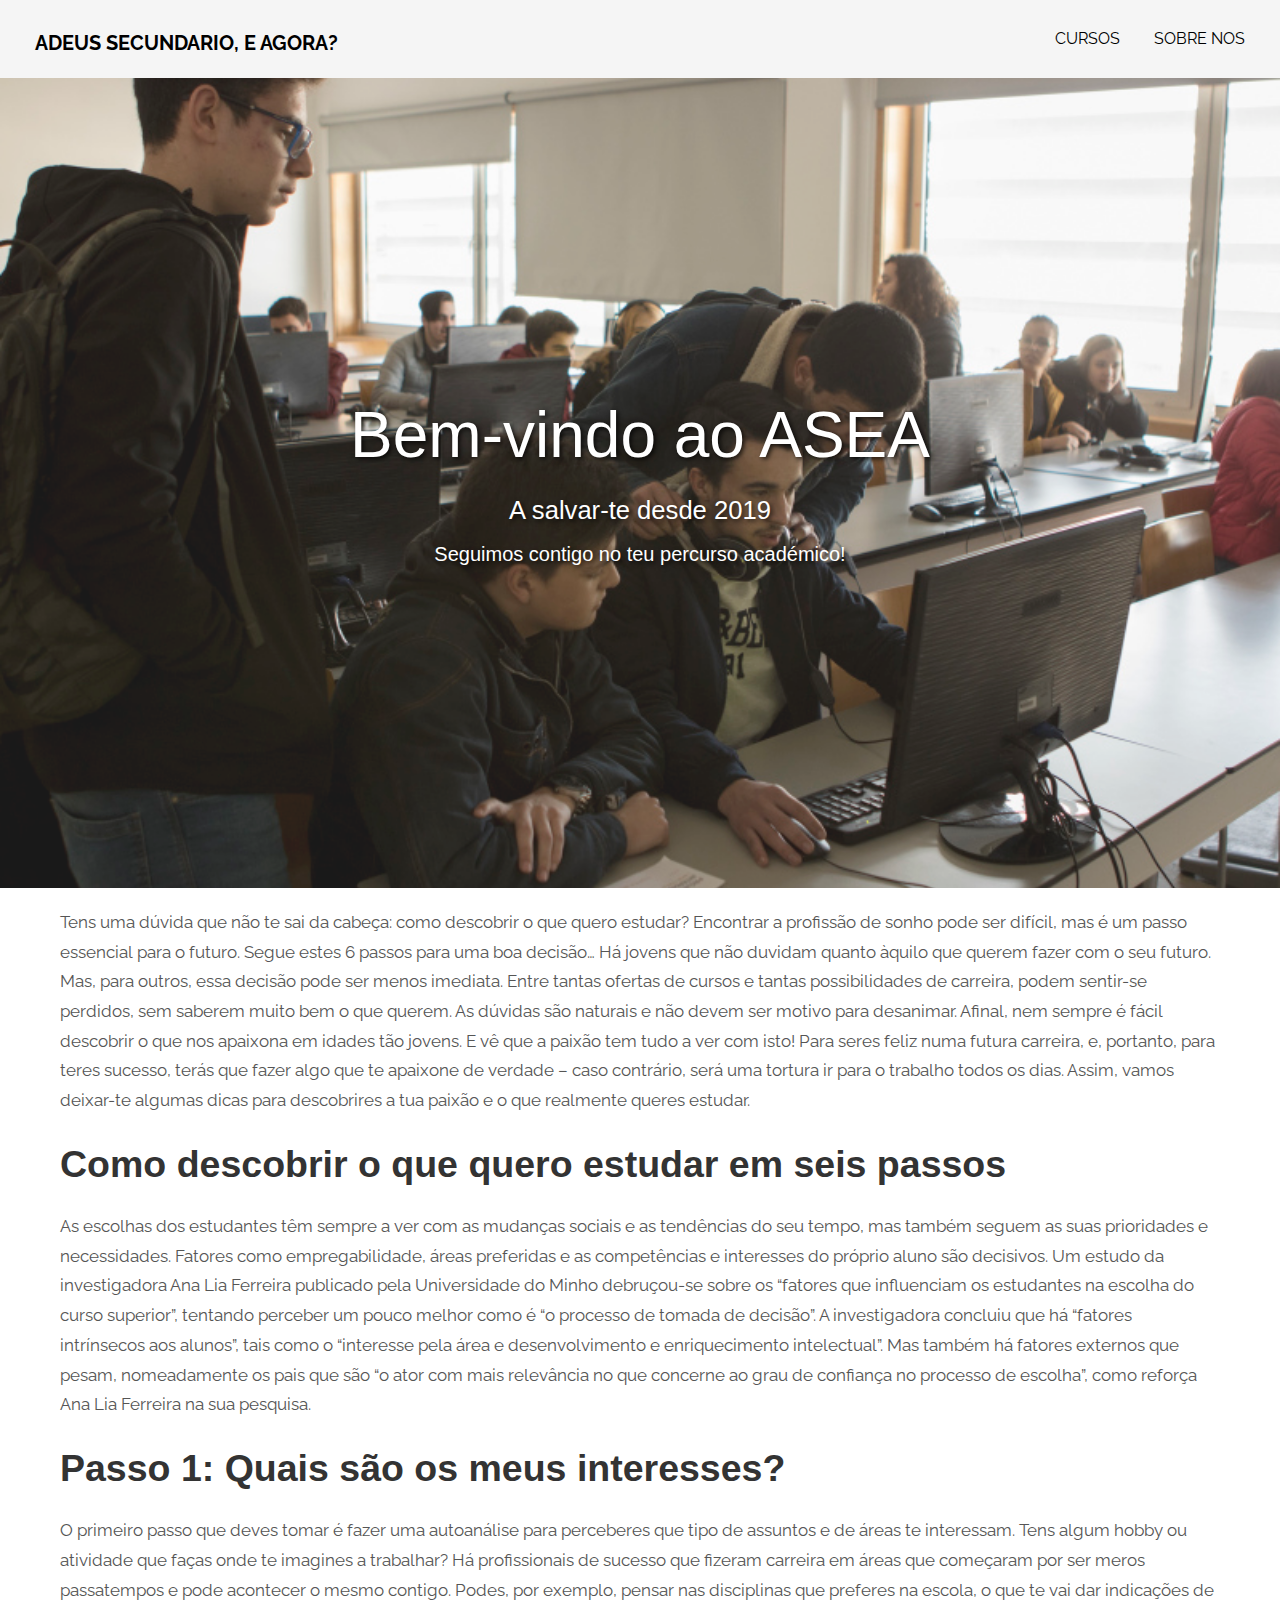
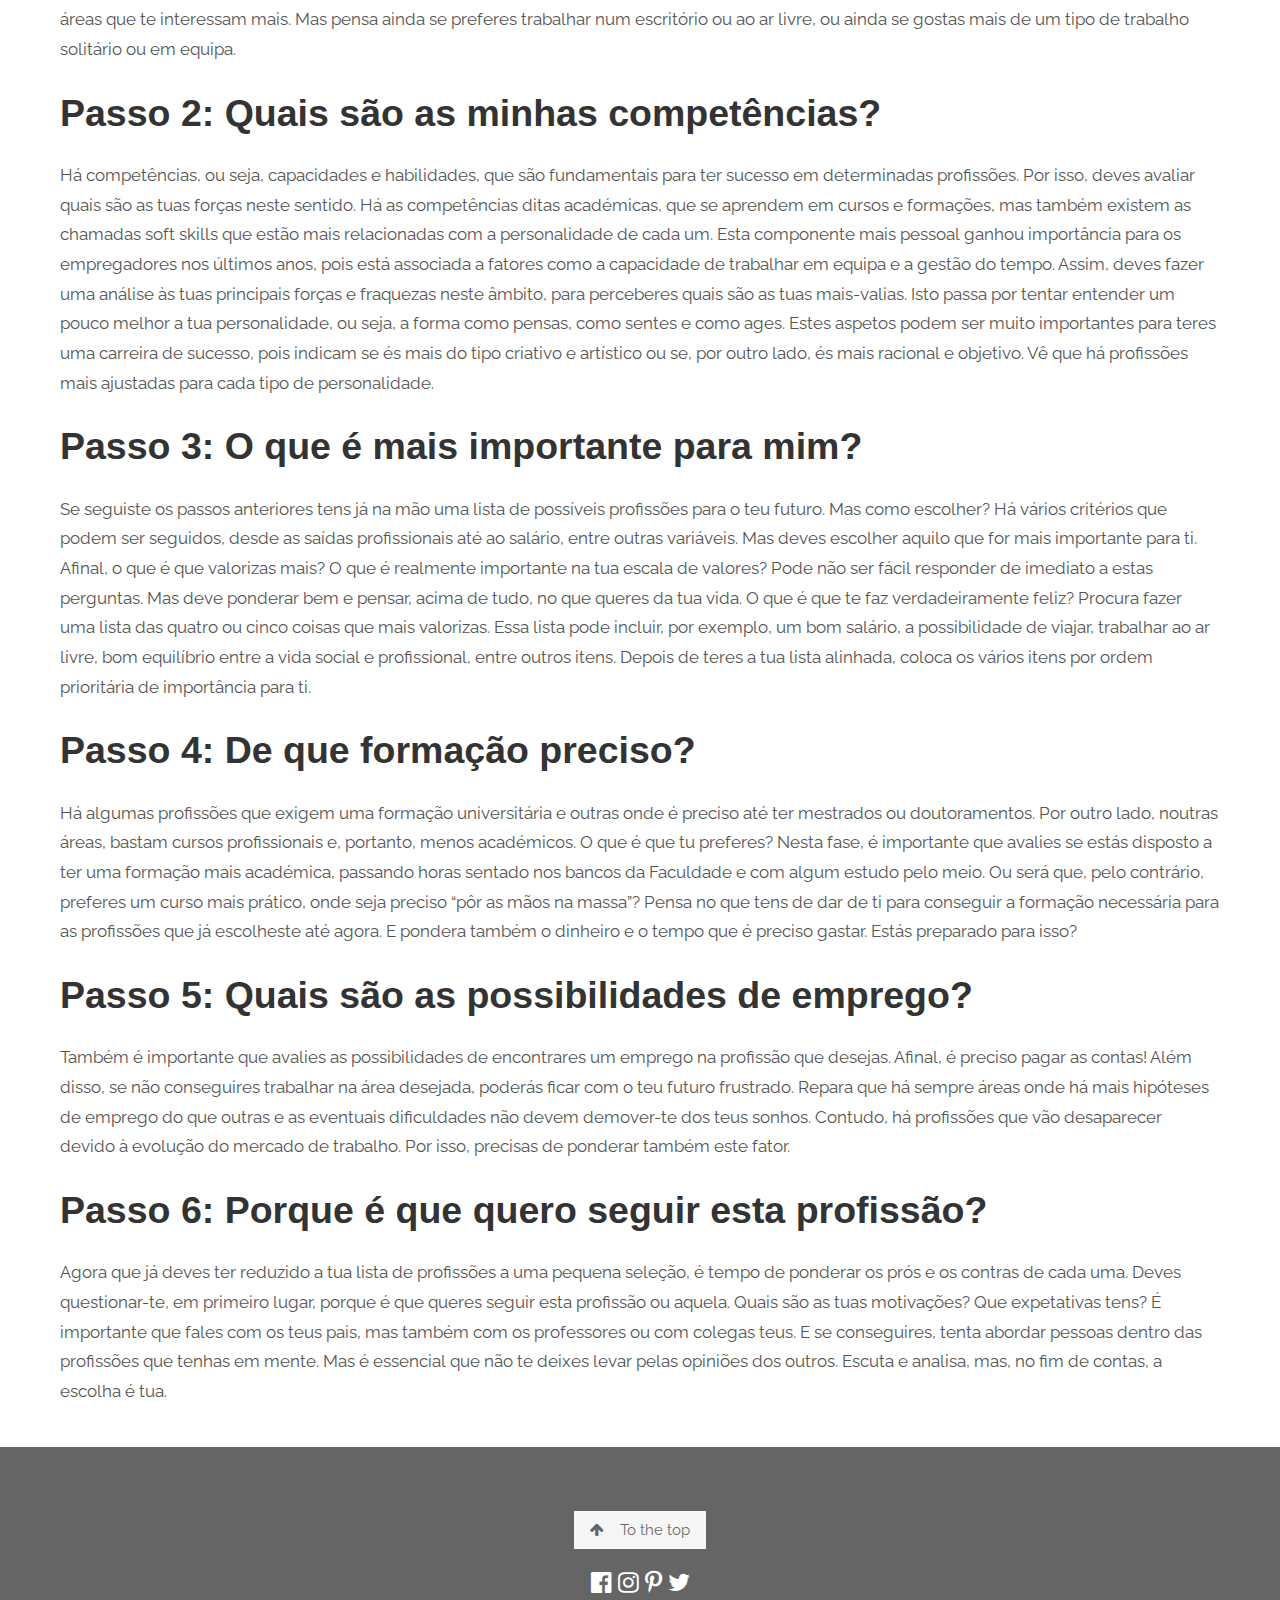
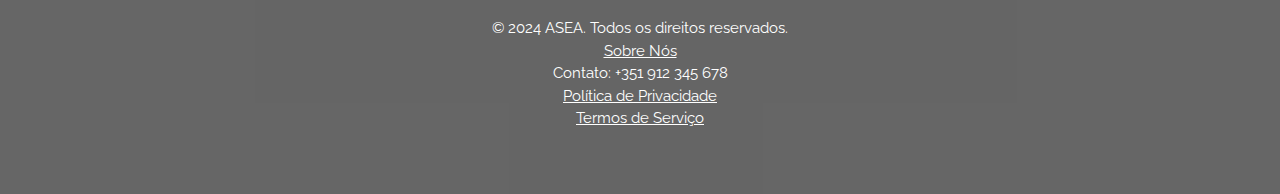
==== commit 82219b8a: "Footer atualizado" ====
--- a/index.html
+++ b/index.html
@@ -11,20 +11,15 @@
 </head>
 <body>
   
-    <div class="navbar1">
-    
-
-      <a href="index.html">
-        <div class="logo1">ADEUS SECUNDARIO, E AGORA?</div>
-      </a>
-
-      <div class="menu1">
-          <a href="cursos.html">CURSOS</a>
-
-          <a href="">SOBRE NOS</a>
-      </div>
+  <div class="navbar1">
+    <a href="index.html">
+      <div class="logo1">ADEUS SECUNDARIO, E AGORA?</div>
+    </a>
+    <div class="menu1">
+        <a href="cursos.html">CURSOS</a>
+        <a href="sobrenos.html">SOBRE NOS</a>
     </div>
-
+  </div>
 
   <div class="imgcapa1">
     <div>
@@ -116,29 +111,26 @@
         É importante que fales com os teus pais, mas também com os professores ou com colegas teus. E se conseguires, tenta abordar pessoas dentro das profissões que tenhas em mente. Mas é essencial que não te deixes levar pelas opiniões dos outros. Escuta e analisa, mas, no fim de contas, a escolha é tua.</p>
 </div>
   
-  <footer class="w3-center w3-black w3-padding-64 w3-opacity w3-hover-opacity-off">
-    <a href="index.html" class="w3-button w3-light-grey"><i class="fa fa-arrow-up w3-margin-right" ></i>To the top</a>
+<footer class="w3-center w3-black w3-padding-64 w3-opacity w3-hover-opacity-off2">
+  <a href="sobrenos.html.html" class="w3-button w3-light-grey"><i class="fa fa-arrow-up w3-margin-right" ></i>To the top</a>
     <div class="w3-xlarge w3-section">
       <i class="fa fa-facebook-official w3-hover-opacity"></i>
       <i class="fa fa-instagram w3-hover-opacity"></i>
-      <i class="fa fa-snapchat w3-hover-opacity"></i>
       <i class="fa fa-pinterest-p w3-hover-opacity"></i>
       <i class="fa fa-twitter w3-hover-opacity"></i>
-      <i class="fa fa-linkedin w3-hover-opacity"></i>
+      
     </div>
-    <div class="footer-container1">
+    <div class="footer-container2">
       <p>&copy; 2024 ASEA. Todos os direitos reservados.</p>
       
-      <ul class="footer-list">
+      <ul class="footer-list2">
           <li><a href="#">Sobre Nós</a></li>
           <li> Contato: +351 912 345 678 </li>
           <li><a href="#">Política de Privacidade</a></li>
           <li><a href="#">Termos de Serviço</a></li>
       </ul>
   </div>
-  </footer>
-
-
+</footer>    
  
 </body>
 <script src="scripts.js"></script> 
--- a/asea.css
+++ b/asea.css
@@ -105,9 +105,6 @@
   font-weight: bold;
 }
 
-
-
-
 @media screen and (max-width: 768px) {
     #header1 {
       height: 50vh; /* Altura menor para telas pequenas */
@@ -134,37 +131,10 @@
   
 
   /*css da pagina cursos*/
-
-  #header2{
-    width: 100%; /* Mantém a largura total */
-    height: 90vh; /* Define a altura desejada*/
-    object-fit: cover; /* Garante que a imagem se ajuste sem distorção */
-    opacity: 0.9; /* Mantém a transparência já definida */
-    margin-bottom: 20px; /*mantem a distancia a baixo da imagem de capa*/
-  }
-  
-  
-    .navbar2 {
-      display: flex;
-      align-items: center;
-      background-color: whitesmoke;
-      padding: 20px 20px;
-     justify-content: space-between;
      
-      
-    }
-    
     .card2 img{
       width: auto;
       height:200px ;
-    }
-  
-    .navbar2 a {
-      color: black;
-      text-decoration: none;
-      margin: 0 15px;
-      font-size: 16px;
-      
     }
   
     .logo2 {
@@ -203,45 +173,9 @@
       text-align: center;
       margin: 5px;
     }
-  
-    @media screen and (max-width: 768px) {
-      #header2 {
-        height: 50vh; /* Altura menor para telas pequenas */
-      }
-  
-    
-      .navbar2 {
-        flex-direction: column; /* Menu em coluna */
-        padding: 10px;
-      }
-    
-    
-    }
+
     /*css da pagina licenciaturaLCA*/
-
-    #header3 {
-      width: 100%; /* Mantém a largura total */
-      height: 90vh; /* Define a altura desejada*/
-      object-fit: cover; /* Garante que a imagem se ajuste sem distorção */
-      opacity: 0.9; /* Mantém a transparência já definida */
-  }
-  
-  .navbar3 {
-      display: flex;
-      align-items: center;
-      background-color: whitesmoke;
-      padding: 20px 20px;
-     justify-content: space-between;
-      
-    }
-    
-    .navbar3 a {
-      color: black;
-      text-decoration: none;
-      margin: 0 15px;
-      font-size: 16px;
-      
-    }
+    
     .imgcapa3 {
       position: relative;
       text-align: center;
